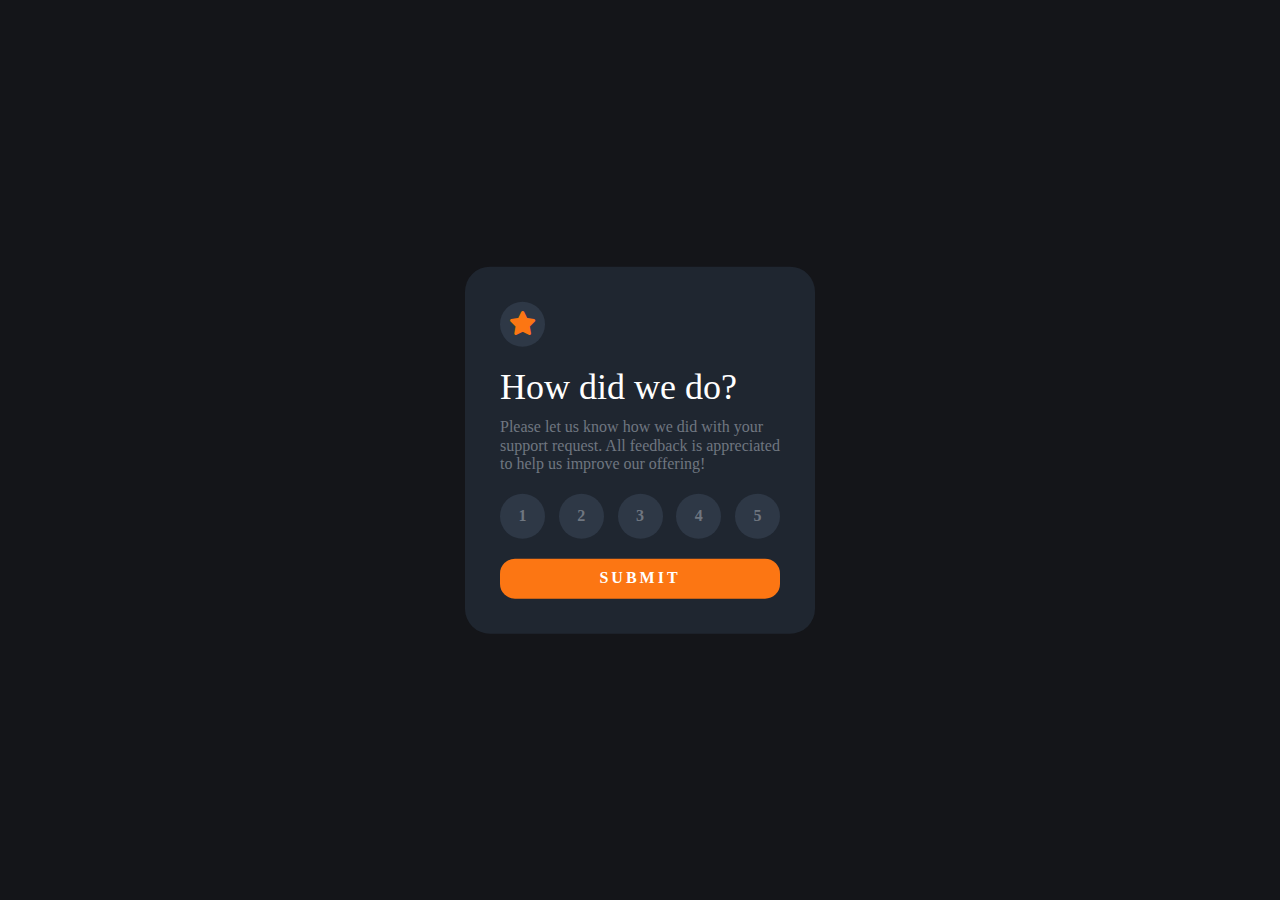
==== interactive rating component/index.html @ 5b8366c7 "Interactive rating card" ====
<!DOCTYPE html>
<html lang="en">
<head>
    <meta charset="UTF-8">
    <meta http-equiv="X-UA-Compatible" content="IE=edge">
    <meta name="viewport" content="width=device-width, initial-scale=1.0">
    <link rel="stylesheet" href="css/all.min.css">
    <link rel="stylesheet" href="css/normalize.css">
    <link rel="stylesheet" href="css/styling.css">
    <title>Interactive Rating Card</title>
</head>
<body>
    <section class="your-section">
        <div class="card">
            <div class="icon">
                <i class="fa-solid fa-star"></i>
            </div>
            <div class="description">
                <p class="legend">How did we do?</p>
                <p>Please let us know how we did with your support request. All feedback is appreciated to help us improve our offering!</p>
            </div>
            <div class="rating">
                <button type="button">1</button>
                <button type="button">2</button>
                <button type="button">3</button>
                <button type="button">4</button>
                <button type="button">5</button>
            </div>
            <div class="submit">
                <button type="submit">SUBMIT</button>
            </div>
        </div>
    </section>
</body>
</html>
---- interactive rating component/css/styling.css ----
:root {
    --body-color: rgb(20 21 25);
    --main-color: rgb(31 38 48);
    --button-color: rgb(252 118 19);
    --title-color: rgb(255 255 255);
    --text-color: rgb(111 118 128);
}
* {
    margin: 0px;
    padding: 0px;
    box-sizing: border-box;
}
p {
    margin: 0px;
}
.your-section {
    width: 100%;
    min-height: 100vh;
    position: relative;
    background-color: var(--body-color);
}
.your-section .card {
    position: absolute;
    top: 50%;
    left: 50%;
    transform: translate(-50% , -50%);
    padding: 35px;
    background-color: var(--main-color);
    border-radius: 25px;
    width: 350px;
}
.your-section .card .icon {
    width: 45px;
    height: 45px;
    border-radius: 50%;
    background-color: rgb(46, 56, 70);
    text-align: center;
    margin-bottom: 20px;
}
.your-section .card .icon {
    font-size: 24px;
    color: var(--button-color);
    line-height: 45px;
}
.your-section .card .description {
    margin-bottom: 20px;
}
.your-section .card .description .legend {
    font-size: 36px;
    color: var(--title-color);
    margin-bottom: 10px;
}
.your-section .card .description p {
    color: var(--text-color);
}
.your-section .card .rating {
    display: flex;
    justify-content: space-between;
    align-items: center;
    margin-bottom: 20px;
}
.your-section .card .rating button {
    width: 45px;
    height: 45px;
    border-radius: 50%;
    background-color: rgb(46, 56, 70);
    color: var(--text-color);
    border: none;
    cursor: pointer;
    font-weight: bold;
    transition: all .5s;
}
.your-section .card .rating button:hover {
    background-color: var(--button-color);
    color: var(--title-color);
}
.your-section .card .submit button {
    width: 100%;
    height: 40px;
    border-radius: 15px;
    border: none;
    background-color: var(--button-color);
    color: var(--title-color);
    cursor: pointer;
    transition: all .5s;
    letter-spacing: 3px;
    font-weight: bold;
}
.your-section .card .submit button:hover {
    background-color: var(--title-color);
    color: var(--button-color);
}
@media(max-width: 340px) {
    .your-section .card {
        padding: 20px 10px;
        border-radius: 8px;
        width: 260px;
    }
    .your-section .card .icon {
        width: 35px;
        height: 35px;
    }
    .your-section .card .icon {
        line-height: 35px;
        font-size: 18px;
    }
    .your-section .card .description .legend {
        font-size: 28px;
        margin-bottom: 20px;
    }
    .your-section .card .description {
        font-size: 14px;
        line-height: 18px;
        text-align: center;
    }
    .your-section .card .rating button {
        width: 35px;
        height: 35px;
    }
    .your-section .card .submit button {
        height: 30px;
        border-radius: 8px;
        font-weight: 400;
    }
}
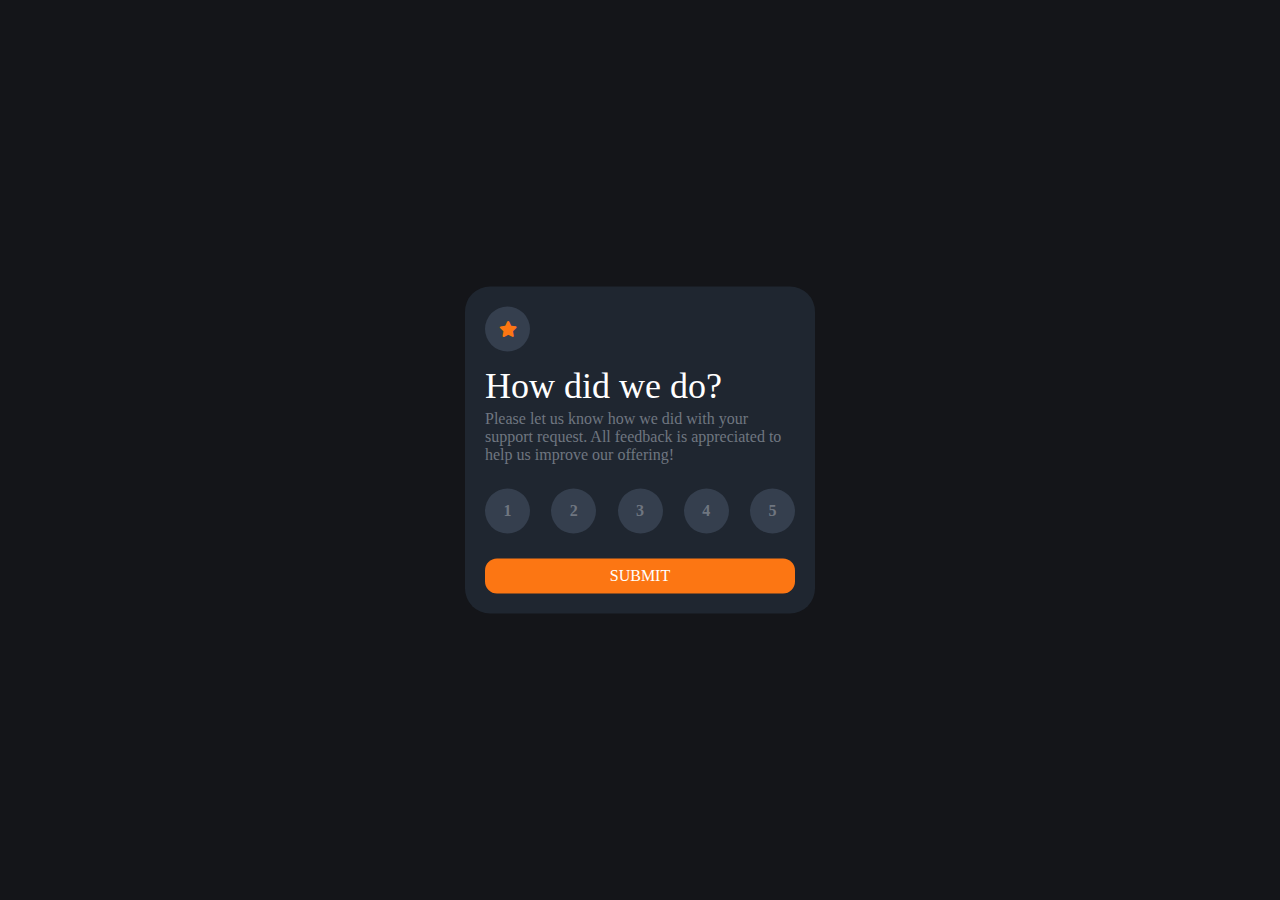
==== commit f4fd2345: "Uploadded interactive rating card" ====
--- a/interactive rating component/index.html
+++ b/interactive rating component/index.html
@@ -10,9 +10,8 @@
     <title>Interactive Rating Card</title>
 </head>
 <body>
-    <section class="your-section">
-        <div class="card">
-            <div class="icon">
+        <div class="card absolute-center">
+            <div class="icon circle-shape">
                 <i class="fa-solid fa-star"></i>
             </div>
             <div class="description">
@@ -20,16 +19,15 @@
                 <p>Please let us know how we did with your support request. All feedback is appreciated to help us improve our offering!</p>
             </div>
             <div class="rating">
-                <button type="button">1</button>
-                <button type="button">2</button>
-                <button type="button">3</button>
-                <button type="button">4</button>
-                <button type="button">5</button>
+                <button type="button" class="circle-shape">1</button>
+                <button type="button" class="circle-shape">2</button>
+                <button type="button" class="circle-shape">3</button>
+                <button type="button" class="circle-shape">4</button>
+                <button type="button" class="circle-shape">5</button>
             </div>
             <div class="submit">
                 <button type="submit">SUBMIT</button>
             </div>
         </div>
-    </section>
 </body>
 </html>--- a/interactive rating component/css/styling.css
+++ b/interactive rating component/css/styling.css
@@ -5,121 +5,121 @@
     --title-color: rgb(255 255 255);
     --text-color: rgb(111 118 128);
 }
+/* Basic Styles in any project or component */
+
 * {
     margin: 0px;
     padding: 0px;
     box-sizing: border-box;
 }
-p {
-    margin: 0px;
+button {
+    border: none;
+    cursor: pointer;
+    transition: all .5s;
 }
-.your-section {
-    width: 100%;
+
+
+/* this code is only for color beautify, not needed in the component
+the height of div is set to 100vh due to positionning setting and it is
+made just to make the component stand alone */
+
+body {
+    background-color: rgb(20 21 25);
+    position: relative;
     min-height: 100vh;
-    position: relative;
-    background-color: var(--body-color);
 }
-.your-section .card {
+
+
+
+/* Positionning code, you can display this component anywhere you need to
+and this class is made to center the component in the body element
+*/
+
+.absolute-center {
     position: absolute;
     top: 50%;
     left: 50%;
     transform: translate(-50% , -50%);
-    padding: 35px;
-    background-color: var(--main-color);
-    border-radius: 25px;
-    width: 350px;
 }
-.your-section .card .icon {
+
+
+
+/* classes that will be used in more than one place */
+
+.circle-shape {
     width: 45px;
     height: 45px;
     border-radius: 50%;
-    background-color: rgb(46, 56, 70);
+}
+
+
+
+/* Width can be reconfigurable based on ur needs */
+
+.card {
+    width: 350px; 
+    background-color: rgb(31 38 48);
+    padding: 20px;
+    border-radius: 25px;
+}
+.card .icon {
+    margin-bottom: 25px;
+    background-color: rgb(53, 63, 78);
     text-align: center;
-    margin-bottom: 20px;
+    line-height: 45px;
+    color: rgb(252 118 19);
 }
-.your-section .card .icon {
-    font-size: 24px;
-    color: var(--button-color);
-    line-height: 45px;
+.card .description {
+    margin-bottom: 25px;
 }
-.your-section .card .description {
-    margin-bottom: 20px;
+.card .description .legend {
+    font-size: 36px;
+    color: #fff;
+    margin-bottom: 15px;
 }
-.your-section .card .description .legend {
-    font-size: 36px;
-    color: var(--title-color);
-    margin-bottom: 10px;
+.card .description p {
+    color: rgb(111 118 128);
+    line-height: 18px;
 }
-.your-section .card .description p {
-    color: var(--text-color);
-}
-.your-section .card .rating {
+.card .rating {
+    width: 100%;
     display: flex;
     justify-content: space-between;
-    align-items: center;
-    margin-bottom: 20px;
+    margin-bottom: 25px;
 }
-.your-section .card .rating button {
-    width: 45px;
-    height: 45px;
-    border-radius: 50%;
-    background-color: rgb(46, 56, 70);
-    color: var(--text-color);
-    border: none;
-    cursor: pointer;
-    font-weight: bold;
-    transition: all .5s;
-}
-.your-section .card .rating button:hover {
-    background-color: var(--button-color);
-    color: var(--title-color);
-}
-.your-section .card .submit button {
-    width: 100%;
-    height: 40px;
-    border-radius: 15px;
-    border: none;
-    background-color: var(--button-color);
-    color: var(--title-color);
-    cursor: pointer;
-    transition: all .5s;
-    letter-spacing: 3px;
+.card .rating button {
+    background-color: rgb(53, 63, 78);
+    color: rgb(111 118 128);
     font-weight: bold;
 }
-.your-section .card .submit button:hover {
-    background-color: var(--title-color);
-    color: var(--button-color);
+.card .rating button:hover {
+    background-color: rgb(252 118 19);
+    color: #fff;
 }
-@media(max-width: 340px) {
-    .your-section .card {
-        padding: 20px 10px;
-        border-radius: 8px;
-        width: 260px;
+.card .submit button {
+    width: 100%;
+    height: 35px;
+    background-color: rgb(252 118 19);
+    border-radius: 12px;
+    color: #fff;
+}
+.card .submit button:hover {
+    background-color: #fff;
+    color: rgb(252 118 19);
+}
+
+
+/* Media query to make the card responsive on devices smaller than iphone SE (smaller than 375px) */
+
+@media(max-width: 359px) {
+    .card {
+        width: 100%;
+        border-radius: unset;
     }
-    .your-section .card .icon {
-        width: 35px;
-        height: 35px;
+    .card .description .legend {
+        font-size: 28px;
     }
-    .your-section .card .icon {
-        line-height: 35px;
-        font-size: 18px;
-    }
-    .your-section .card .description .legend {
-        font-size: 28px;
-        margin-bottom: 20px;
-    }
-    .your-section .card .description {
+    .card .description p {
         font-size: 14px;
-        line-height: 18px;
-        text-align: center;
-    }
-    .your-section .card .rating button {
-        width: 35px;
-        height: 35px;
-    }
-    .your-section .card .submit button {
-        height: 30px;
-        border-radius: 8px;
-        font-weight: 400;
     }
 }